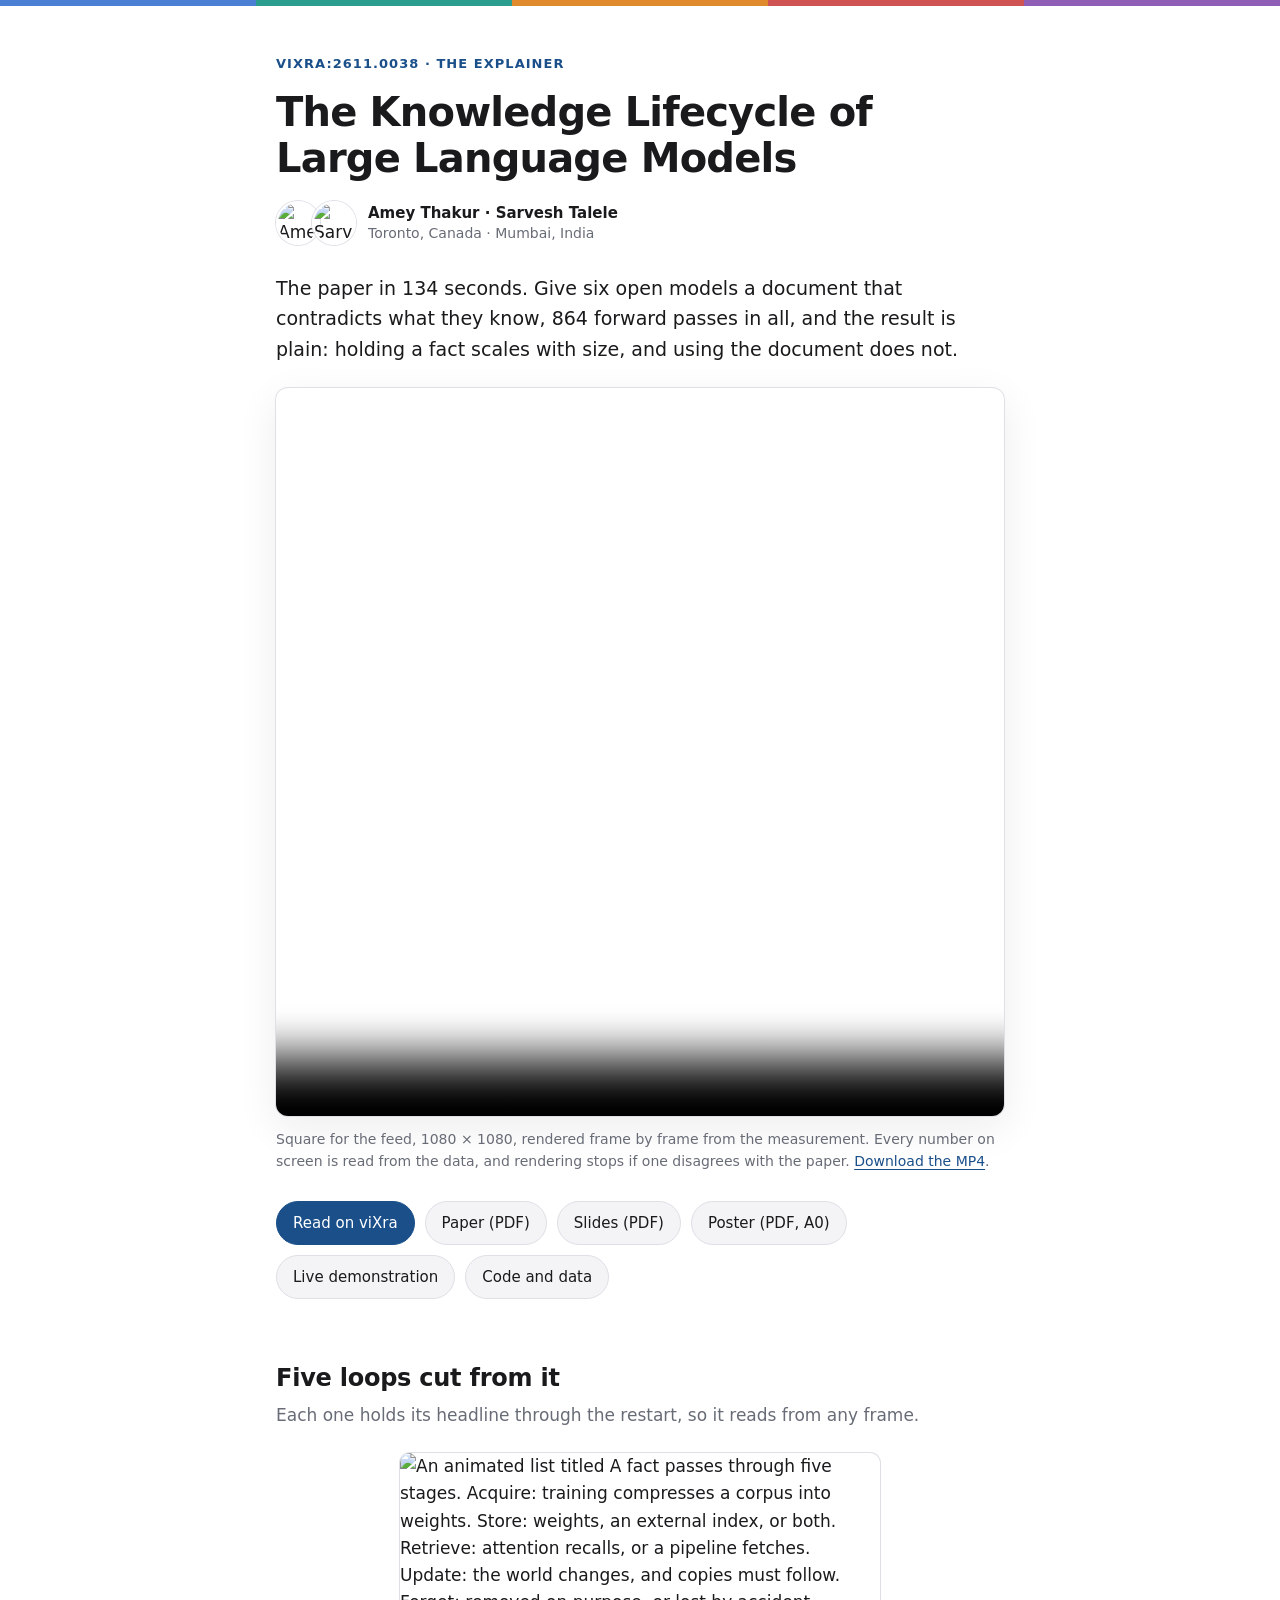
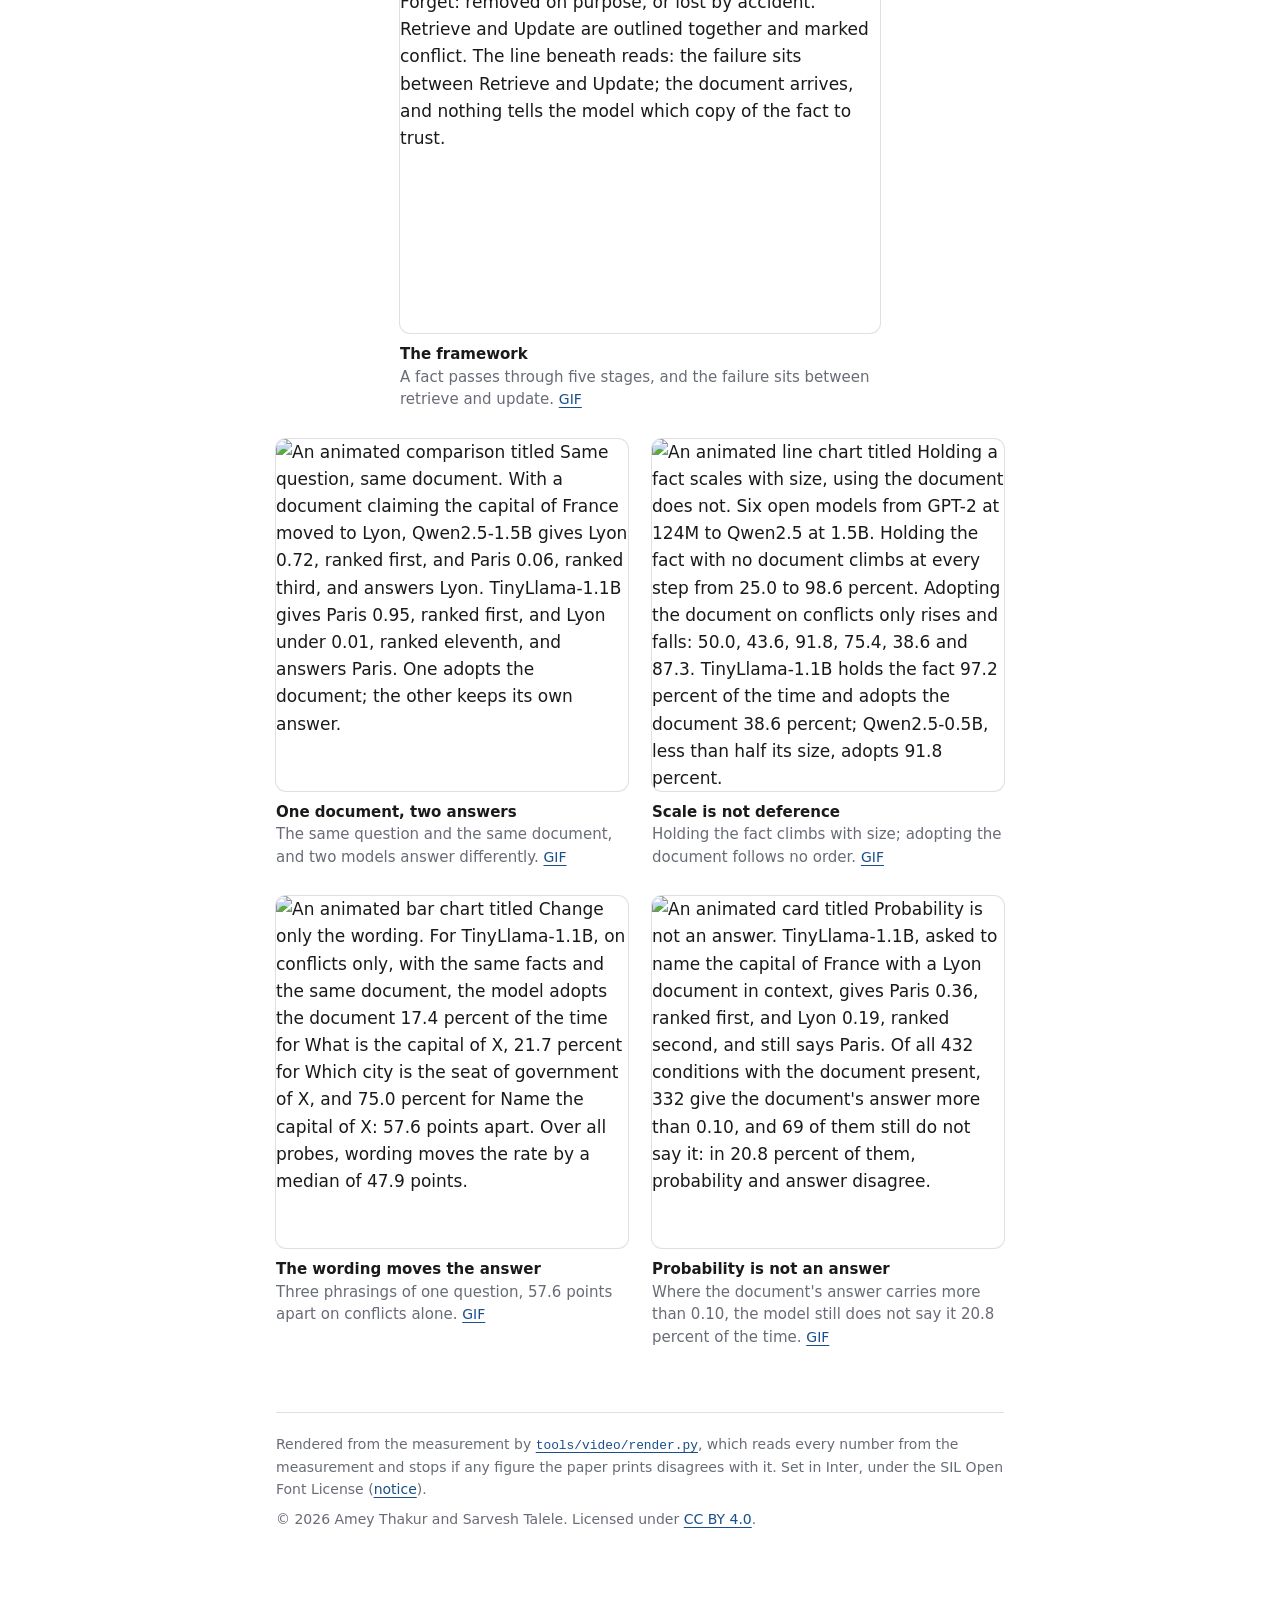
==== tools/site/index.html @ e2e63e5e "Knowledge Lifecycle" ====
<!DOCTYPE html>
<!-- ==========================================================================
  File        : index.html
  Project     : The Knowledge Lifecycle of Large Language Models
  Purpose     : The watch page. GitHub plays no video inside a README and
                serves the committed MP4 only as a download, so this page,
                deployed to GitHub Pages by .github/workflows/pages.yml, is
                where the explainer and its five loops are watched in the
                browser. Every media file is copied in at deploy time from
                media/, so the page can never show an older render.
  Authors     : Amey Thakur (https://github.com/Amey-Thakur)
                Sarvesh Talele (https://github.com/sarveshtalele)
  Repository  : https://github.com/Amey-Thakur/LLM-KNOWLEDGE-LIFECYCLE
  License     : CC BY 4.0
=========================================================================== -->
<html lang="en">
<head>
<meta charset="utf-8">
<meta name="viewport" content="width=device-width, initial-scale=1">
<title>The Knowledge Lifecycle, in 134 Seconds</title>
<meta name="description" content="A 134-second explainer of The Knowledge Lifecycle of Large Language Models (viXra:2611.0038) by Amey Thakur and Sarvesh Talele: 864 forward passes over six open models, and why holding a fact scales with size while using a contradicting document does not.">
<meta name="author" content="Amey Thakur, Sarvesh Talele">
<link rel="canonical" href="https://amey-thakur.github.io/LLM-KNOWLEDGE-LIFECYCLE/">
<meta property="og:type" content="video.other">
<meta property="og:title" content="The Knowledge Lifecycle of Large Language Models, in 134 seconds">
<meta property="og:description" content="864 forward passes over six open models. Holding a fact scales with size. Using a contradicting document does not.">
<meta property="og:url" content="https://amey-thakur.github.io/LLM-KNOWLEDGE-LIFECYCLE/">
<meta property="og:image" content="https://amey-thakur.github.io/LLM-KNOWLEDGE-LIFECYCLE/media/social-preview-1280x640.png">
<meta property="og:image:width" content="1280">
<meta property="og:image:height" content="640">
<meta property="og:video" content="https://amey-thakur.github.io/LLM-KNOWLEDGE-LIFECYCLE/media/knowledge-lifecycle.mp4">
<meta property="og:video:type" content="video/mp4">
<meta property="og:video:width" content="1080">
<meta property="og:video:height" content="1080">
<meta name="twitter:card" content="summary_large_image">
<meta name="twitter:image" content="https://amey-thakur.github.io/LLM-KNOWLEDGE-LIFECYCLE/media/social-preview-1280x640.png">
<meta name="theme-color" content="#ffffff">
<style>
  @font-face {
    font-family: "Inter";
    src: url("fonts/inter-variable.woff2") format("woff2");
    font-weight: 100 900;
    font-display: swap;
  }

  /* The video's own palette: ink on white, one navy accent, and the five
     stage colours, which carry meaning and nothing else. */
  :root {
    --bg: #ffffff;
    --ink: #1a1a1c;
    --muted: #686c76;
    --hair: #dee0e6;
    --panel: #f4f4f7;
    --accent: #1a4f8a;
    --acquire: #4a7fd4;
    --store: #2a9d8f;
    --retrieve: #e08a2e;
    --update: #d05353;
    --forget: #8f5fb8;
  }
  @media (prefers-color-scheme: dark) {
    :root {
      --bg: #111214;
      --ink: #ececef;
      --muted: #a0a4ad;
      --hair: #2c2e34;
      --panel: #1a1b1f;
      --accent: #8fb6e8;
    }
  }

  * { box-sizing: border-box; }
  html { -webkit-text-size-adjust: 100%; }
  body {
    margin: 0;
    background: var(--bg);
    color: var(--ink);
    font: 400 17px/1.6 "Inter", system-ui, -apple-system, "Segoe UI", sans-serif;
    font-feature-settings: "tnum" 1;
  }
  a { color: var(--accent); text-underline-offset: 3px; }

  .band { display: flex; height: 6px; }
  .band span { flex: 1; }

  main { max-width: 760px; margin: 0 auto; padding: 48px 16px 64px; }

  .eyebrow {
    margin: 0 0 14px;
    font-size: 13px; font-weight: 600; letter-spacing: 0.08em;
    text-transform: uppercase; color: var(--accent);
  }
  h1 {
    margin: 0 0 20px;
    font-size: clamp(28px, 5.2vw, 40px); line-height: 1.15;
    font-weight: 700; letter-spacing: -0.02em;
  }
  .authors { display: flex; align-items: center; gap: 12px; margin: 0 0 28px; }
  .faces { display: flex; }
  .faces img {
    width: 44px; height: 44px; border-radius: 50%; object-fit: cover;
    border: 2px solid var(--bg); box-shadow: 0 0 0 1px var(--hair);
  }
  .faces img + img { margin-left: -8px; }
  .authors p { margin: 0; font-size: 15px; line-height: 1.4; }
  .authors .names { font-weight: 600; }
  .authors .names a { color: inherit; text-decoration: none; }
  .authors .names a:hover { text-decoration: underline; }
  .authors .where { color: var(--muted); font-size: 14px; }

  .lead { margin: 0 0 24px; font-size: 19px; color: var(--ink); }

  figure { margin: 0; }
  .player video {
    display: block; width: 100%; height: auto; aspect-ratio: 1 / 1;
    border-radius: 12px; background: #ffffff;
    box-shadow: 0 0 0 1px var(--hair), 0 12px 40px rgba(26, 26, 28, 0.08);
  }
  .player figcaption { margin-top: 12px; font-size: 14px; color: var(--muted); }

  .actions { display: flex; flex-wrap: wrap; gap: 10px; margin: 28px 0 0; padding: 0; list-style: none; }
  .actions a {
    display: inline-block; padding: 9px 16px; border-radius: 999px;
    border: 1px solid var(--hair); background: var(--panel);
    color: var(--ink); font-size: 15px; font-weight: 500; text-decoration: none;
  }
  .actions a:hover, .actions a:focus-visible { border-color: var(--accent); color: var(--accent); }
  .actions a.primary { background: var(--accent); border-color: var(--accent); color: var(--bg); }
  .actions a.primary:hover, .actions a.primary:focus-visible { color: var(--bg); opacity: 0.9; }

  h2 {
    margin: 64px 0 8px; font-size: 24px; line-height: 1.3;
    font-weight: 700; letter-spacing: -0.01em;
  }
  .sub { margin: 0 0 24px; color: var(--muted); }

  .loops { display: grid; grid-template-columns: repeat(2, minmax(0, 1fr)); gap: 28px 24px; }
  .loops figure:first-child { grid-column: 1 / -1; }
  .loops img {
    display: block; width: 100%; height: auto; aspect-ratio: 1 / 1;
    border-radius: 10px; background: #ffffff; box-shadow: 0 0 0 1px var(--hair);
  }
  .loops figcaption { margin-top: 10px; font-size: 15px; line-height: 1.5; }
  .loops figcaption strong { display: block; font-weight: 600; }
  .loops figcaption span { color: var(--muted); }
  .loops figcaption a { font-size: 14px; }
  .loops .first img { max-width: 480px; margin: 0 auto; }
  .loops .first figcaption { max-width: 480px; margin-left: auto; margin-right: auto; }

  .stage { font-weight: 600; }
  .s1 { background: var(--acquire); } .s2 { background: var(--store); }
  .s3 { background: var(--retrieve); } .s4 { background: var(--update); }
  .s5 { background: var(--forget); }

  footer {
    margin-top: 64px; padding-top: 20px; border-top: 1px solid var(--hair);
    font-size: 14px; color: var(--muted);
  }
  footer p { margin: 0 0 8px; }
  code { font: 500 0.92em/1 ui-monospace, "SFMono-Regular", Consolas, monospace; }

  @media (max-width: 600px) {
    main { padding-top: 32px; }
    .loops { grid-template-columns: 1fr; }
    .lead { font-size: 17px; }
  }
</style>
</head>
<body>

<div class="band" aria-hidden="true"><span class="s1"></span><span class="s2"></span><span class="s3"></span><span class="s4"></span><span class="s5"></span></div>

<main>
  <p class="eyebrow">viXra:2611.0038 &middot; The explainer</p>
  <h1>The Knowledge Lifecycle of Large Language Models</h1>

  <div class="authors">
    <div class="faces">
      <img src="media/amey-thakur.jpg" alt="Amey Thakur" width="44" height="44">
      <img src="media/sarvesh-talele.jpg" alt="Sarvesh Talele" width="44" height="44">
    </div>
    <div>
      <p class="names"><a href="https://github.com/Amey-Thakur">Amey Thakur</a> &middot; <a href="https://github.com/sarveshtalele">Sarvesh Talele</a></p>
      <p class="where">Toronto, Canada &middot; Mumbai, India</p>
    </div>
  </div>

  <p class="lead">The paper in 134 seconds. Give six open models a document that contradicts what they know, 864 forward passes in all, and the result is plain: holding a fact scales with size, and using the document does not.</p>

  <figure class="player">
    <video controls playsinline preload="metadata" poster="media/cover.png" width="1080" height="1080">
      <source src="media/knowledge-lifecycle.mp4" type="video/mp4">
      Your browser cannot play this video. <a href="media/knowledge-lifecycle.mp4">Download the MP4</a> (1080 &times; 1080).
    </video>
    <figcaption>Square for the feed, 1080 &times; 1080, rendered frame by frame from the measurement. Every number on screen is read from the data, and rendering stops if one disagrees with the paper. <a href="media/knowledge-lifecycle.mp4" download>Download the MP4</a>.</figcaption>
  </figure>

  <ul class="actions">
    <li><a class="primary" href="https://vixra.org/abs/2611.0038">Read on viXra</a></li>
    <li><a href="https://github.com/Amey-Thakur/LLM-KNOWLEDGE-LIFECYCLE/blob/main/preprint/main.pdf">Paper (PDF)</a></li>
    <li><a href="https://github.com/Amey-Thakur/LLM-KNOWLEDGE-LIFECYCLE/blob/main/preprint/presentation.pdf">Slides (PDF)</a></li>
    <li><a href="https://github.com/Amey-Thakur/LLM-KNOWLEDGE-LIFECYCLE/blob/main/preprint/poster.pdf">Poster (PDF, A0)</a></li>
    <li><a href="https://huggingface.co/spaces/ameythakur/llm-knowledge-lifecycle">Live demonstration</a></li>
    <li><a href="https://github.com/Amey-Thakur/LLM-KNOWLEDGE-LIFECYCLE">Code and data</a></li>
  </ul>

  <h2>Five loops cut from it</h2>
  <p class="sub">Each one holds its headline through the restart, so it reads from any frame.</p>

  <div class="loops">
    <figure class="first">
      <img src="media/lifecycle-framework.gif" loading="lazy" width="720" height="720" alt="An animated list titled A fact passes through five stages. Acquire: training compresses a corpus into weights. Store: weights, an external index, or both. Retrieve: attention recalls, or a pipeline fetches. Update: the world changes, and copies must follow. Forget: removed on purpose, or lost by accident. Retrieve and Update are outlined together and marked conflict. The line beneath reads: the failure sits between Retrieve and Update; the document arrives, and nothing tells the model which copy of the fact to trust.">
      <figcaption><strong>The framework</strong><span>A fact passes through five stages, and the failure sits between retrieve and update.</span> <a href="media/lifecycle-framework.gif" download>GIF</a></figcaption>
    </figure>
    <figure>
      <img src="media/one-document-two-answers.gif" loading="lazy" width="720" height="720" alt="An animated comparison titled Same question, same document. With a document claiming the capital of France moved to Lyon, Qwen2.5-1.5B gives Lyon 0.72, ranked first, and Paris 0.06, ranked third, and answers Lyon. TinyLlama-1.1B gives Paris 0.95, ranked first, and Lyon under 0.01, ranked eleventh, and answers Paris. One adopts the document; the other keeps its own answer.">
      <figcaption><strong>One document, two answers</strong><span>The same question and the same document, and two models answer differently.</span> <a href="media/one-document-two-answers.gif" download>GIF</a></figcaption>
    </figure>
    <figure>
      <img src="media/scale-is-not-deference.gif" loading="lazy" width="720" height="720" alt="An animated line chart titled Holding a fact scales with size, using the document does not. Six open models from GPT-2 at 124M to Qwen2.5 at 1.5B. Holding the fact with no document climbs at every step from 25.0 to 98.6 percent. Adopting the document on conflicts only rises and falls: 50.0, 43.6, 91.8, 75.4, 38.6 and 87.3. TinyLlama-1.1B holds the fact 97.2 percent of the time and adopts the document 38.6 percent; Qwen2.5-0.5B, less than half its size, adopts 91.8 percent.">
      <figcaption><strong>Scale is not deference</strong><span>Holding the fact climbs with size; adopting the document follows no order.</span> <a href="media/scale-is-not-deference.gif" download>GIF</a></figcaption>
    </figure>
    <figure>
      <img src="media/wording-moves-the-answer.gif" loading="lazy" width="720" height="720" alt="An animated bar chart titled Change only the wording. For TinyLlama-1.1B, on conflicts only, with the same facts and the same document, the model adopts the document 17.4 percent of the time for What is the capital of X, 21.7 percent for Which city is the seat of government of X, and 75.0 percent for Name the capital of X: 57.6 points apart. Over all probes, wording moves the rate by a median of 47.9 points.">
      <figcaption><strong>The wording moves the answer</strong><span>Three phrasings of one question, 57.6 points apart on conflicts alone.</span> <a href="media/wording-moves-the-answer.gif" download>GIF</a></figcaption>
    </figure>
    <figure>
      <img src="media/probability-is-not-an-answer.gif" loading="lazy" width="720" height="720" alt="An animated card titled Probability is not an answer. TinyLlama-1.1B, asked to name the capital of France with a Lyon document in context, gives Paris 0.36, ranked first, and Lyon 0.19, ranked second, and still says Paris. Of all 432 conditions with the document present, 332 give the document's answer more than 0.10, and 69 of them still do not say it: in 20.8 percent of them, probability and answer disagree.">
      <figcaption><strong>Probability is not an answer</strong><span>Where the document's answer carries more than 0.10, the model still does not say it 20.8 percent of the time.</span> <a href="media/probability-is-not-an-answer.gif" download>GIF</a></figcaption>
    </figure>
  </div>

  <footer>
    <p>Rendered from the measurement by <a href="https://github.com/Amey-Thakur/LLM-KNOWLEDGE-LIFECYCLE/blob/main/tools/video/render.py"><code>tools/video/render.py</code></a>, which reads every number from the measurement and stops if any figure the paper prints disagrees with it. Set in Inter, under the SIL Open Font License (<a href="https://github.com/Amey-Thakur/LLM-KNOWLEDGE-LIFECYCLE/blob/main/tools/video/fonts/NOTICE.md">notice</a>).</p>
    <p>&copy; 2026 Amey Thakur and Sarvesh Talele. Licensed under <a href="https://creativecommons.org/licenses/by/4.0/">CC BY 4.0</a>.</p>
  </footer>
</main>

</body>
</html>
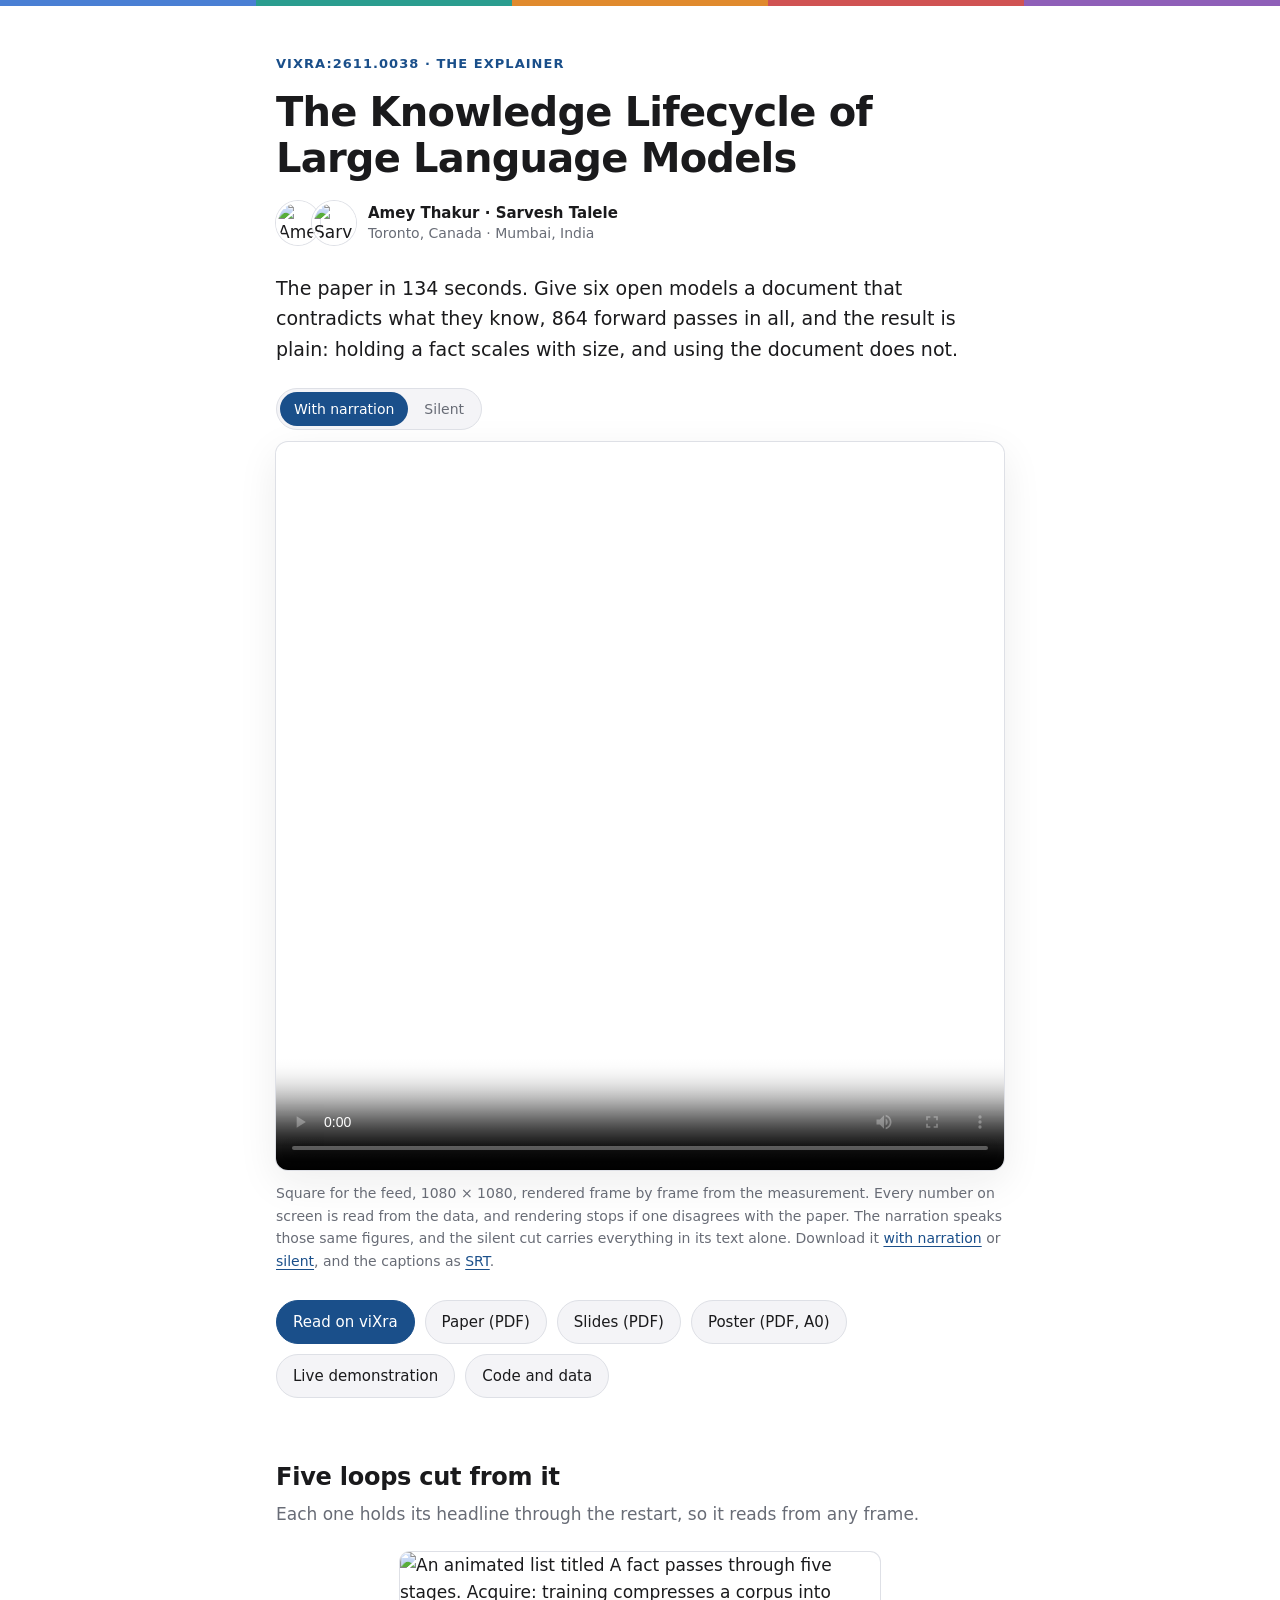
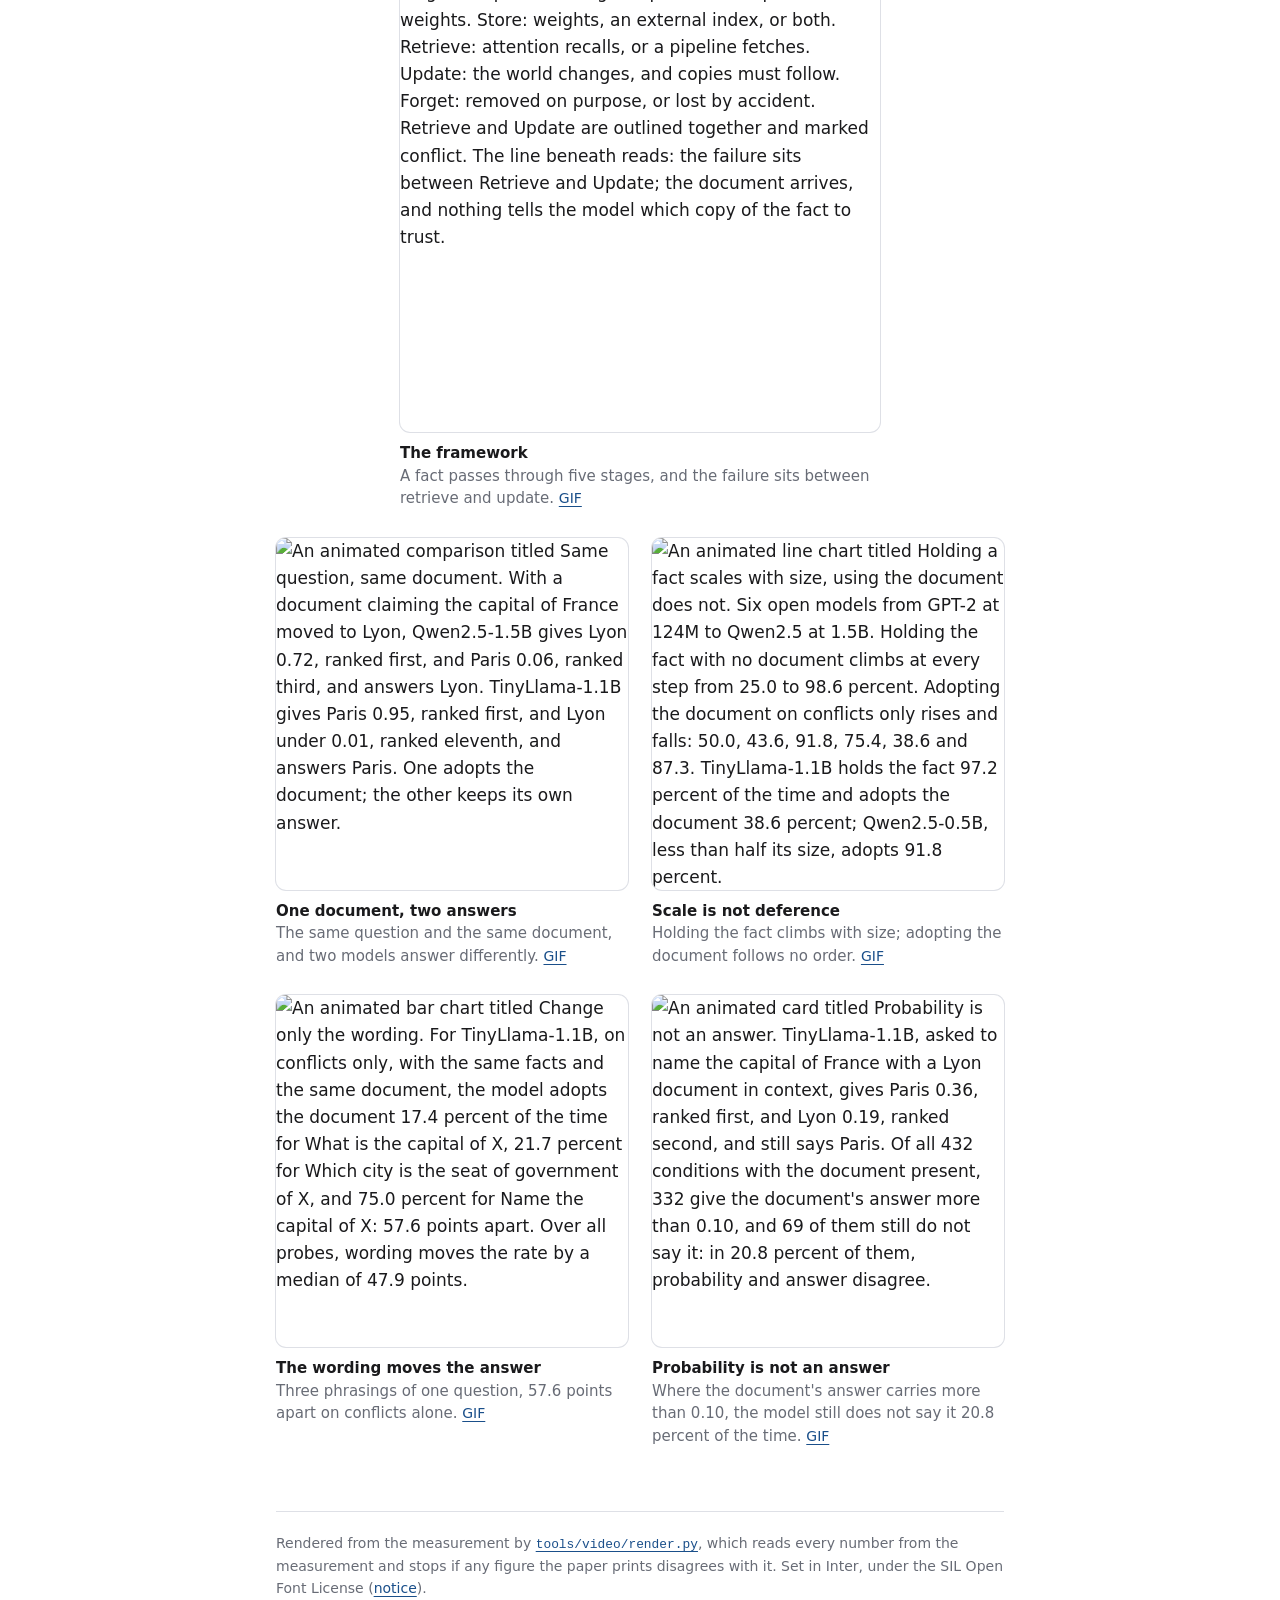
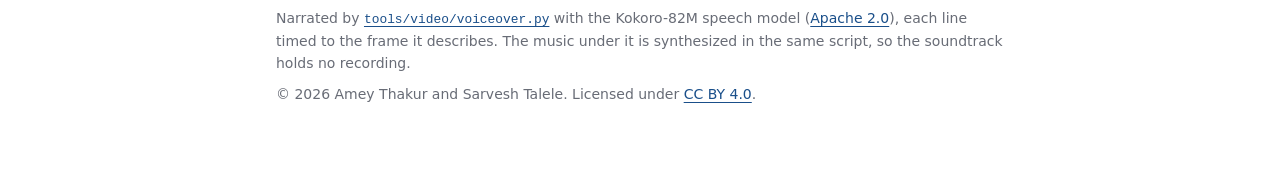
==== commit 7d937eb8: "Knowledge Lifecycle" ====
--- a/tools/site/index.html
+++ b/tools/site/index.html
@@ -117,6 +117,14 @@
     box-shadow: 0 0 0 1px var(--hair), 0 12px 40px rgba(26, 26, 28, 0.08);
   }
   .player figcaption { margin-top: 12px; font-size: 14px; color: var(--muted); }
+  .cut { display: inline-flex; margin: 0 0 12px; padding: 3px; gap: 2px;
+         border: 1px solid var(--hair); border-radius: 999px; background: var(--panel); }
+  .cut button {
+    font: inherit; font-size: 14px; font-weight: 500; color: var(--muted);
+    padding: 6px 14px; border: 0; border-radius: 999px; background: transparent; cursor: pointer;
+  }
+  .cut button[aria-pressed="true"] { background: var(--accent); color: var(--bg); }
+  .cut button:focus-visible { outline: 2px solid var(--accent); outline-offset: 2px; }
 
   .actions { display: flex; flex-wrap: wrap; gap: 10px; margin: 28px 0 0; padding: 0; list-style: none; }
   .actions a {
@@ -188,11 +196,16 @@
   <p class="lead">The paper in 134 seconds. Give six open models a document that contradicts what they know, 864 forward passes in all, and the result is plain: holding a fact scales with size, and using the document does not.</p>
 
   <figure class="player">
-    <video controls playsinline preload="metadata" poster="media/cover.png" width="1080" height="1080">
-      <source src="media/knowledge-lifecycle.mp4" type="video/mp4">
-      Your browser cannot play this video. <a href="media/knowledge-lifecycle.mp4">Download the MP4</a> (1080 &times; 1080).
+    <div class="cut" role="group" aria-label="Version of the video">
+      <button type="button" data-cut="media/knowledge-lifecycle-narrated.mp4" aria-pressed="true">With narration</button>
+      <button type="button" data-cut="media/knowledge-lifecycle.mp4" aria-pressed="false">Silent</button>
+    </div>
+    <video id="film" controls playsinline preload="metadata" poster="media/cover.png" width="1080" height="1080">
+      <source src="media/knowledge-lifecycle-narrated.mp4" type="video/mp4">
+      <track kind="captions" src="media/knowledge-lifecycle-narrated.vtt" srclang="en" label="English">
+      Your browser cannot play this video. <a href="media/knowledge-lifecycle-narrated.mp4">Download the MP4</a> (1080 &times; 1080).
     </video>
-    <figcaption>Square for the feed, 1080 &times; 1080, rendered frame by frame from the measurement. Every number on screen is read from the data, and rendering stops if one disagrees with the paper. <a href="media/knowledge-lifecycle.mp4" download>Download the MP4</a>.</figcaption>
+    <figcaption>Square for the feed, 1080 &times; 1080, rendered frame by frame from the measurement. Every number on screen is read from the data, and rendering stops if one disagrees with the paper. The narration speaks those same figures, and the silent cut carries everything in its text alone. Download it <a href="media/knowledge-lifecycle-narrated.mp4" download>with narration</a> or <a href="media/knowledge-lifecycle.mp4" download>silent</a>, and the captions as <a href="media/knowledge-lifecycle-narrated.srt" download>SRT</a>.</figcaption>
   </figure>
 
   <ul class="actions">
@@ -232,9 +245,32 @@
 
   <footer>
     <p>Rendered from the measurement by <a href="https://github.com/Amey-Thakur/LLM-KNOWLEDGE-LIFECYCLE/blob/main/tools/video/render.py"><code>tools/video/render.py</code></a>, which reads every number from the measurement and stops if any figure the paper prints disagrees with it. Set in Inter, under the SIL Open Font License (<a href="https://github.com/Amey-Thakur/LLM-KNOWLEDGE-LIFECYCLE/blob/main/tools/video/fonts/NOTICE.md">notice</a>).</p>
+    <p>Narrated by <a href="https://github.com/Amey-Thakur/LLM-KNOWLEDGE-LIFECYCLE/blob/main/tools/video/voiceover.py"><code>tools/video/voiceover.py</code></a> with the Kokoro-82M speech model (<a href="https://huggingface.co/hexgrad/Kokoro-82M">Apache 2.0</a>), each line timed to the frame it describes. The music under it is synthesized in the same script, so the soundtrack holds no recording.</p>
     <p>&copy; 2026 Amey Thakur and Sarvesh Talele. Licensed under <a href="https://creativecommons.org/licenses/by/4.0/">CC BY 4.0</a>.</p>
   </footer>
 </main>
 
+<script>
+  // Switch between the two cuts without losing the place in the film.
+  (function () {
+    var film = document.getElementById("film");
+    var buttons = document.querySelectorAll(".cut button");
+    buttons.forEach(function (b) {
+      b.addEventListener("click", function () {
+        if (b.getAttribute("aria-pressed") === "true") return;
+        var at = film.currentTime, playing = !film.paused;
+        buttons.forEach(function (o) { o.setAttribute("aria-pressed", String(o === b)); });
+        film.src = b.dataset.cut;
+        film.addEventListener("loadedmetadata", function seek() {
+          film.removeEventListener("loadedmetadata", seek);
+          film.currentTime = at;
+          if (playing) film.play();
+        });
+        film.load();
+      });
+    });
+  })();
+</script>
+
 </body>
 </html>
